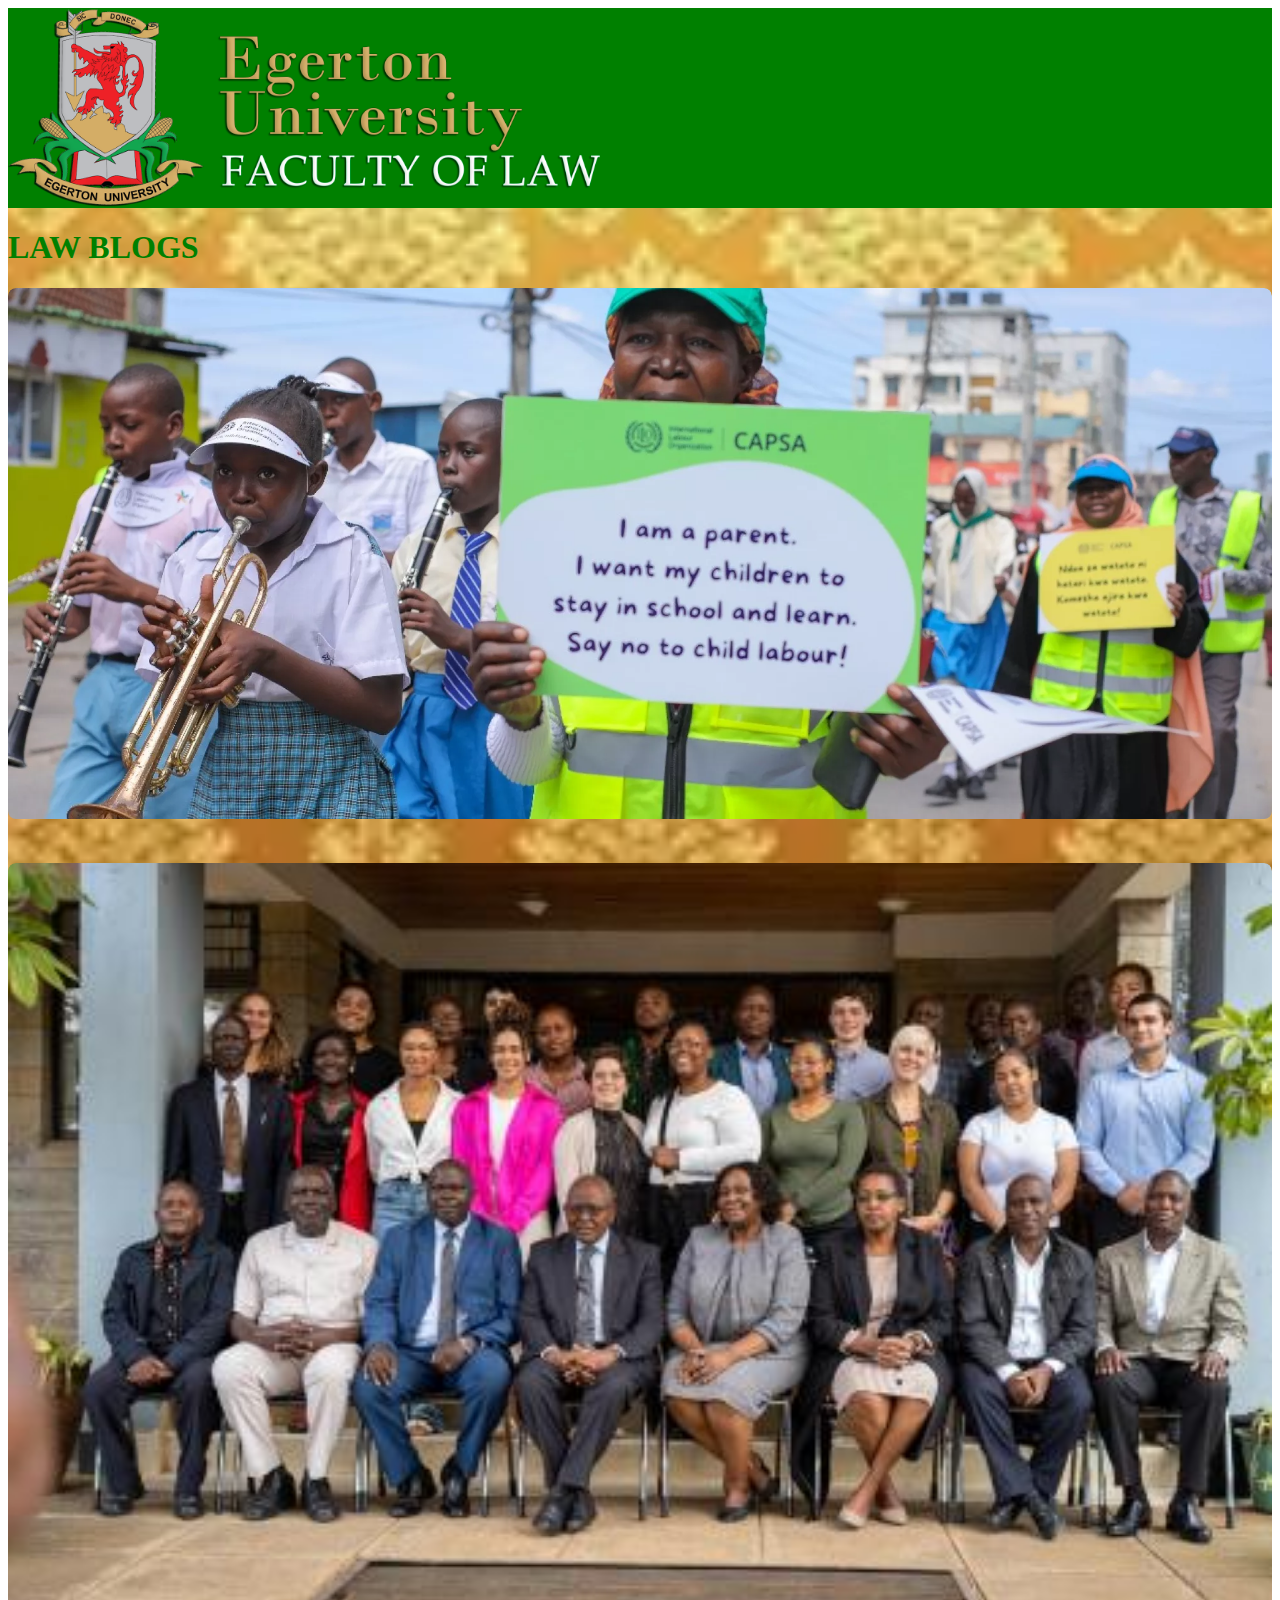
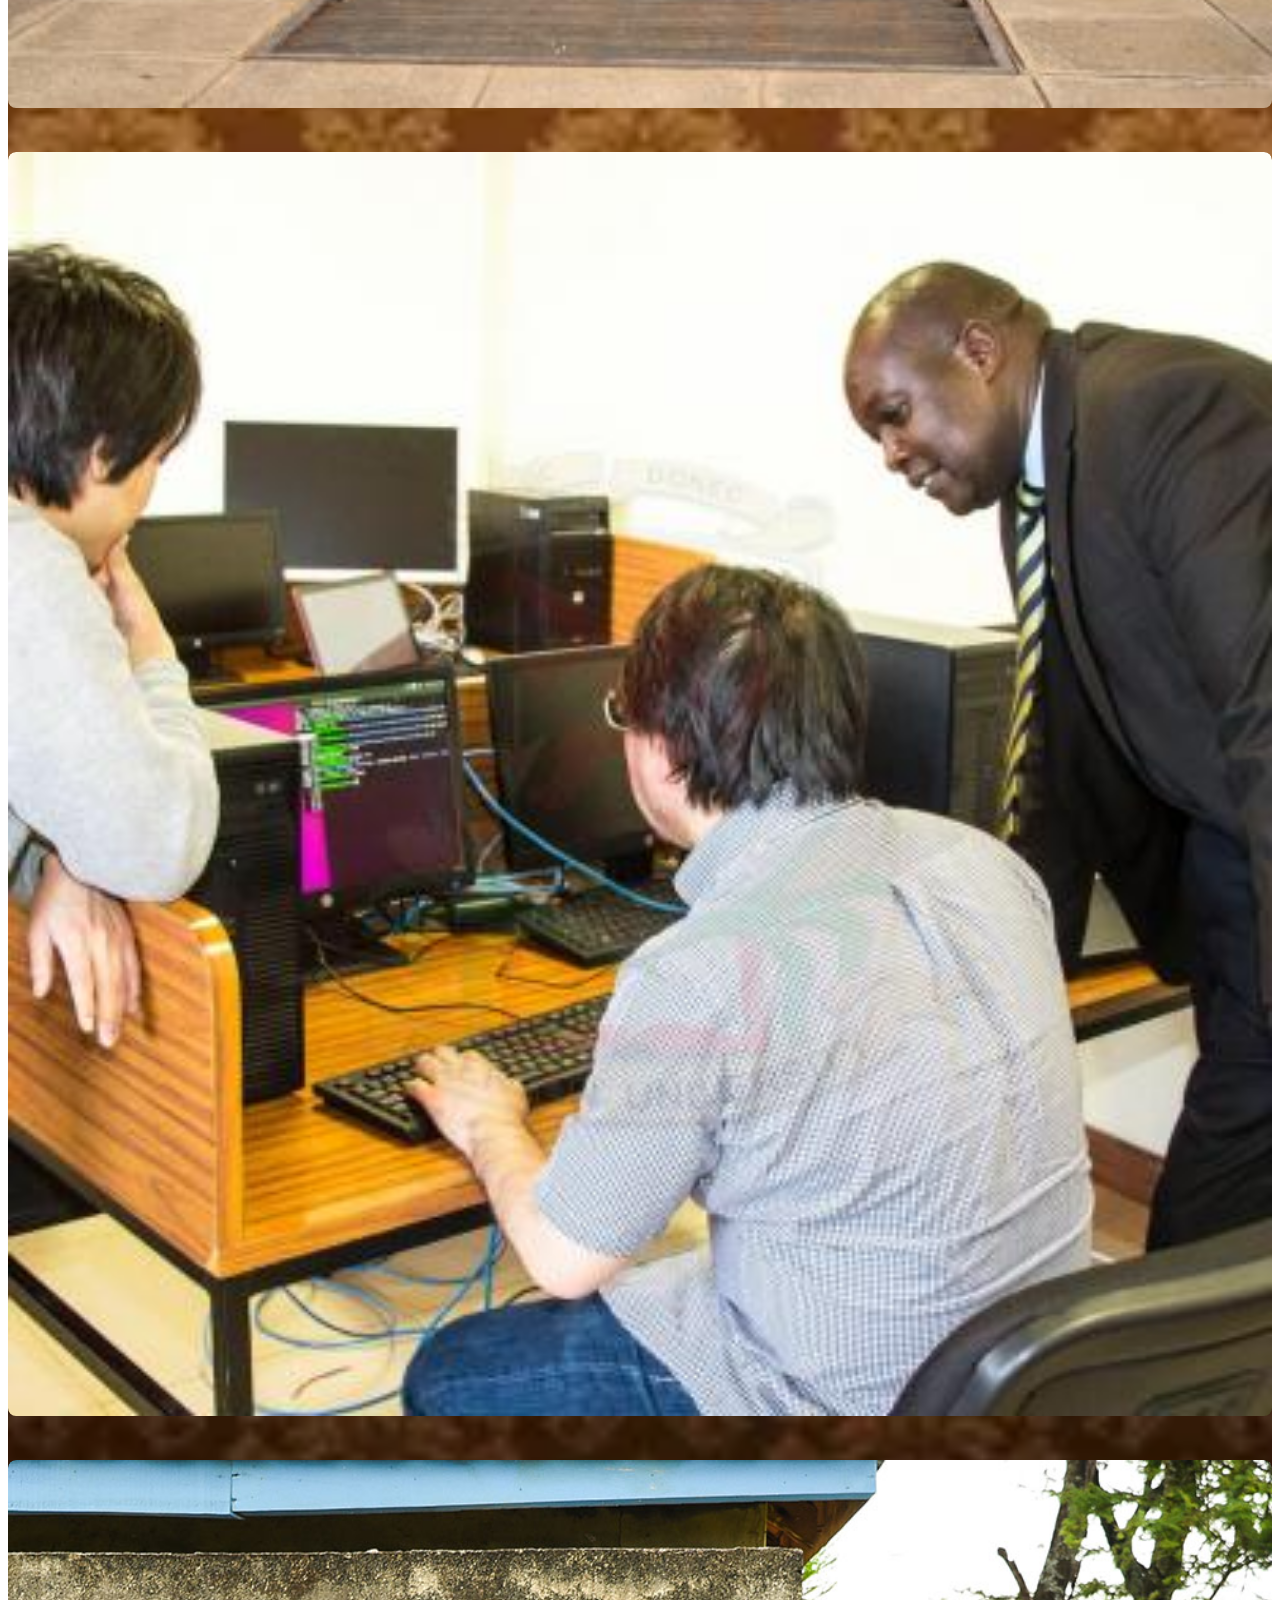
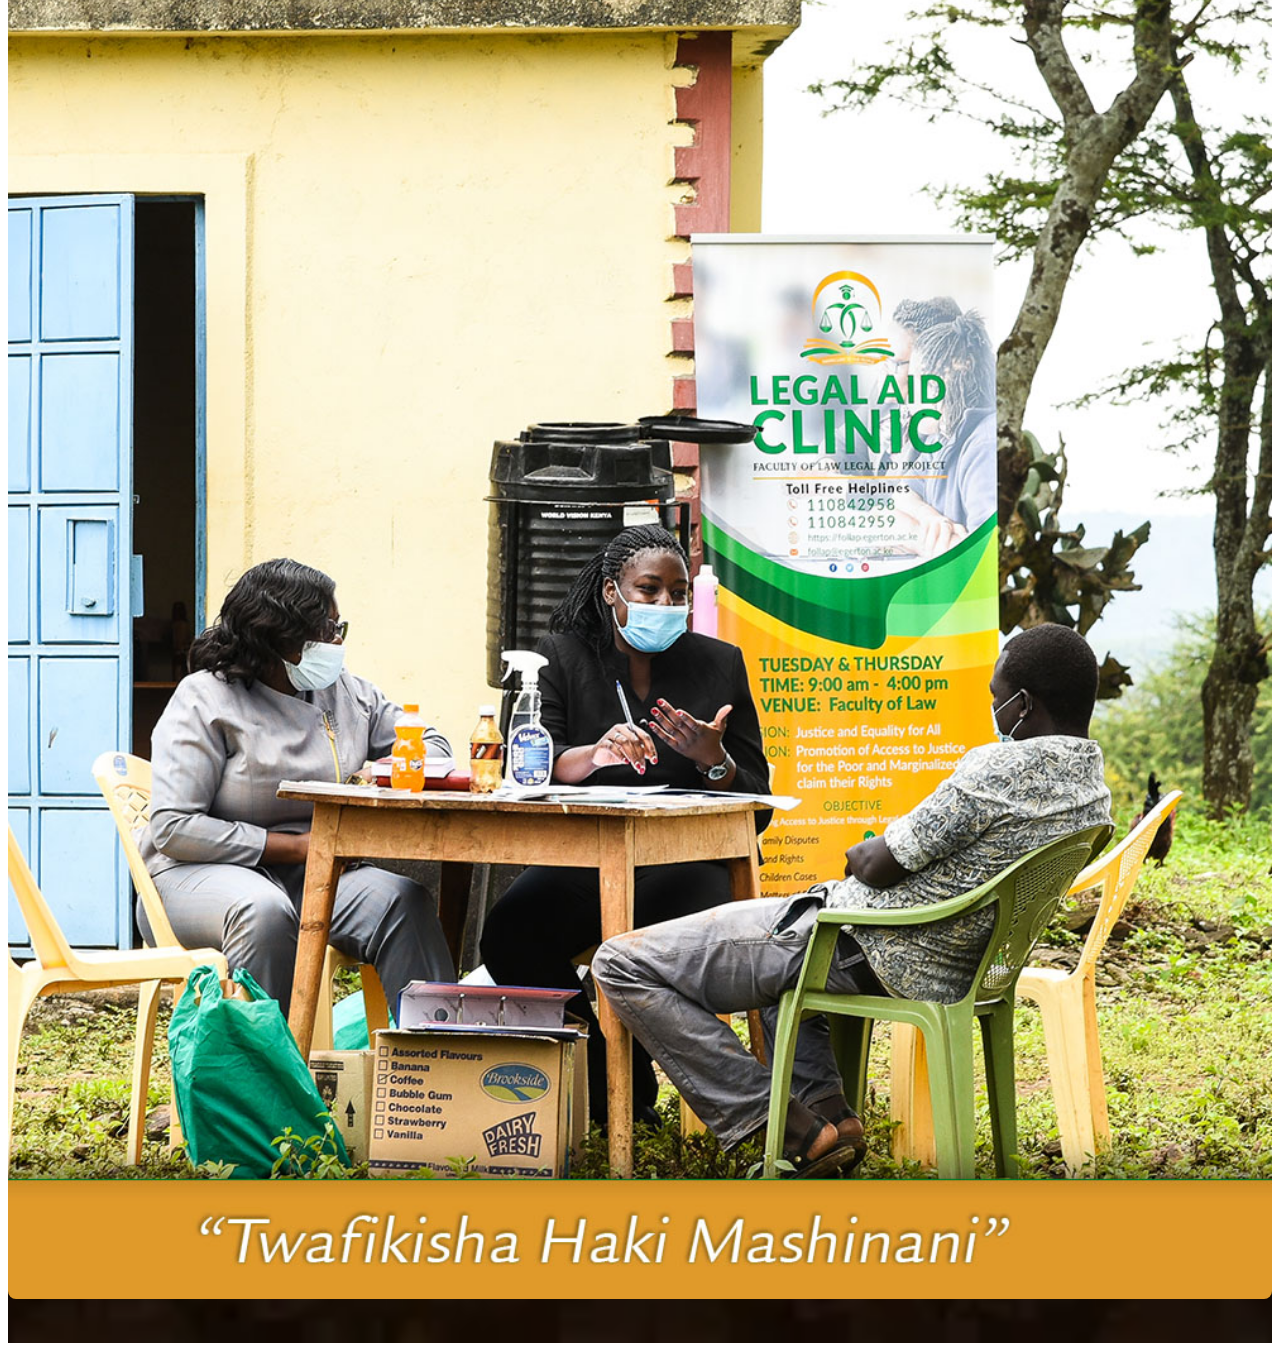
==== sam blogs/index.html @ d54a8dd1 "Add files via upload" ====
<!DOCTYPE html>
<html lang="en">
<head>
    <meta charset="UTF-8">
    <meta name="viewport" content="width=device-width, initial-scale=1.0">
    <link rel="stylesheet" href="/bootstrap-5.3.3-dist/css/bootstrap.css">
    <link rel="stylesheet" href="style.css">
    <title>Blogs</title>
</head>
<body>
    
    <div class="background1">
        <div class="wrapper">
        <div class="text-box">
            <div class="main">
        <div class="icon">
            <img src="logis.png">
        </div>
        </div>
        </div>
        </div>
    <H1>LAW BLOGS</H1>

    <div class="container md">
        <div class="row"> 
            <!--image-->
            <div class="col-md-6">
                <div class="thumbnail-container">
                    <img src="Child Labour.jpg" alt="thumbnail">
                    <div class="hover-text"><a href="labour.html">In Kenya, the Government has developed and adopted policies and enacted laws to protect children.</a> </div>
                </div>
            </div>

            <div class="col-md-6">
                <div class="thumbnail-container">
                    <img src="uni.jpg" alt="thumbnail">
                    <div class="hover-text"><a href="unicef.html">UNICEF approach on issue about child labour can be seen as it works with the Kenyan government to advocate for......</a> </div>
                </div>
            </div>

            <div class="col-md-6">
                <div class="thumbnail-container">
                    <img src="learning.jpg" alt="thumbnail">
                    <div class="hover-text"><a href="research.html">In accordance to the Basic Education Act (2013), Research has shown that access to free primary education.....</a> </div>
                </div>
            </div>

            <div class="col-md-6">
                <div class="thumbnail-container">
                    <img src="free.jpg" alt="thumbnail">
                    <div class="hover-text"><a href="mental.html">The Children Act (2001,) which was revised in 2022 serves as the primary legislative framework protecting children’s rights in Kenya</a> </div>
                </div>
            </div>

        </div>
    </div>

    </div>
<script src="/bootstrap-5.3.3-dist/js/bootstrap.js"></script>


</body>
</html>
---- sam blogs/style.css ----
.hover-text {
    position:absolute;
    bottom: 10px;
    background: rgba(0, 0, 0, 0.7);
    color: rgb(238, 11, 11);
    width: 100%;
    text-align:inherit;
    font-size: 20px;
    opacity: 0;
    transition: opacity 0.8s ease-in-out;
}
.thumbnail-container.hover-text{
    position:absolute;
}
.thumbnail-container:hover .hover-text {
    opacity: 3;
    color: rgb(206, 5, 5);
}
.hover-text a:hover{
    color: red;
}
.thumbnail-container {
    position: relative;
    overflow: auto;
    border-radius: 8px;
    width: 100%;
    height: 100%;
    padding-left: 0px;
    margin-left: 0px;
    padding-bottom: 40px;
}

.thumbnail-container img {
    width: 100%;
    height: 100%;
    object-fit: cover;
    border-radius: 8px;
    align-content: left;
}

.extra {
font-family:'Times New Roman', Times, serif;
padding-bottom:;
font-size: 25px;
text-align: center;
padding-top:;
padding:70px;
}

.background {
background-size: cover;
background-position: center;
height: 100%;
width: 100%;
background-image: url(bisque.avif);

}

.background1{
    background-size: cover;
    background-position: center;
    height: 100%;
    width: 100%;
    background-image:url(brown.jpg) ;
    }

.background1 H1 {
    color: green;

}

.extra div {
    padding-bottom: 20px;
}


.icon img{
  width: 600px;
  float: left;
  height: 200px;
  background-color:
}


.text-box{
    background-color: green;
    height: 200px;
    width:100%;
  }
  .main{
    width: 100px;
    min-height: 20vh;
    position:relative;
      
  }
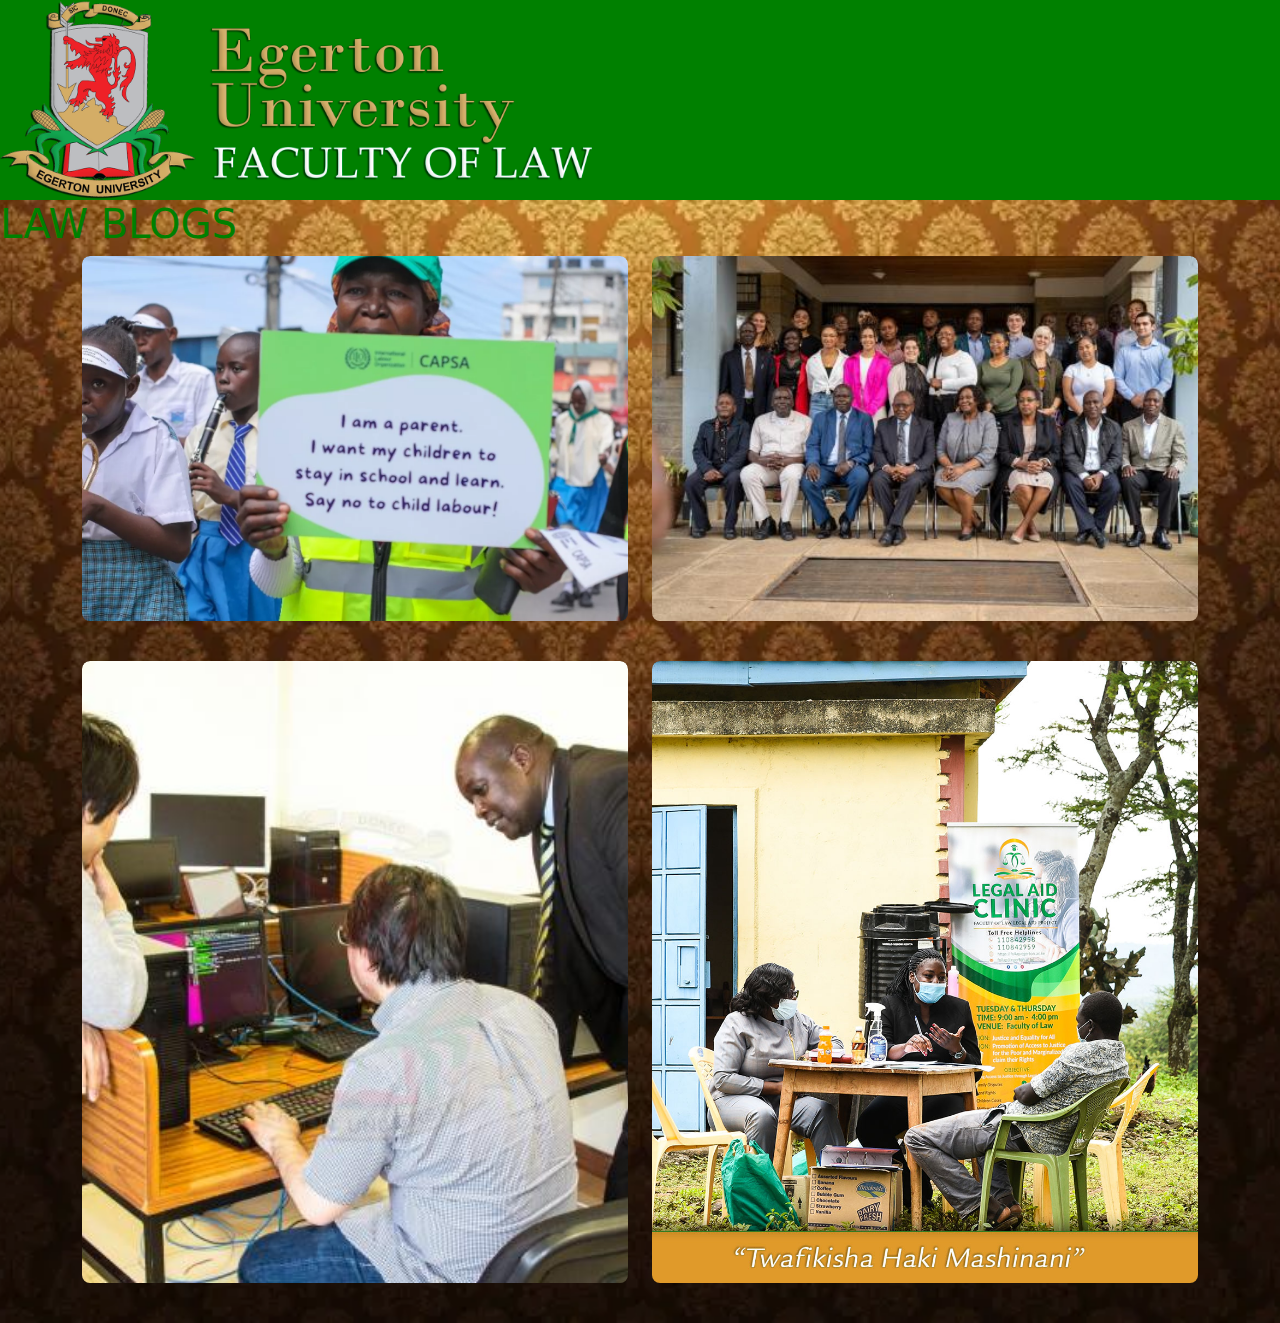
==== commit 13f2643f: "Update index.html" ====
--- a/sam blogs/index.html
+++ b/sam blogs/index.html
@@ -3,7 +3,7 @@
 <head>
     <meta charset="UTF-8">
     <meta name="viewport" content="width=device-width, initial-scale=1.0">
-    <link rel="stylesheet" href="/bootstrap-5.3.3-dist/css/bootstrap.css">
+    <link rel="stylesheet" href="./bootstrap-5.3.3-dist/css/bootstrap.css">
     <link rel="stylesheet" href="style.css">
     <title>Blogs</title>
 </head>
@@ -60,4 +60,4 @@
 
 
 </body>
-</html>+</html>
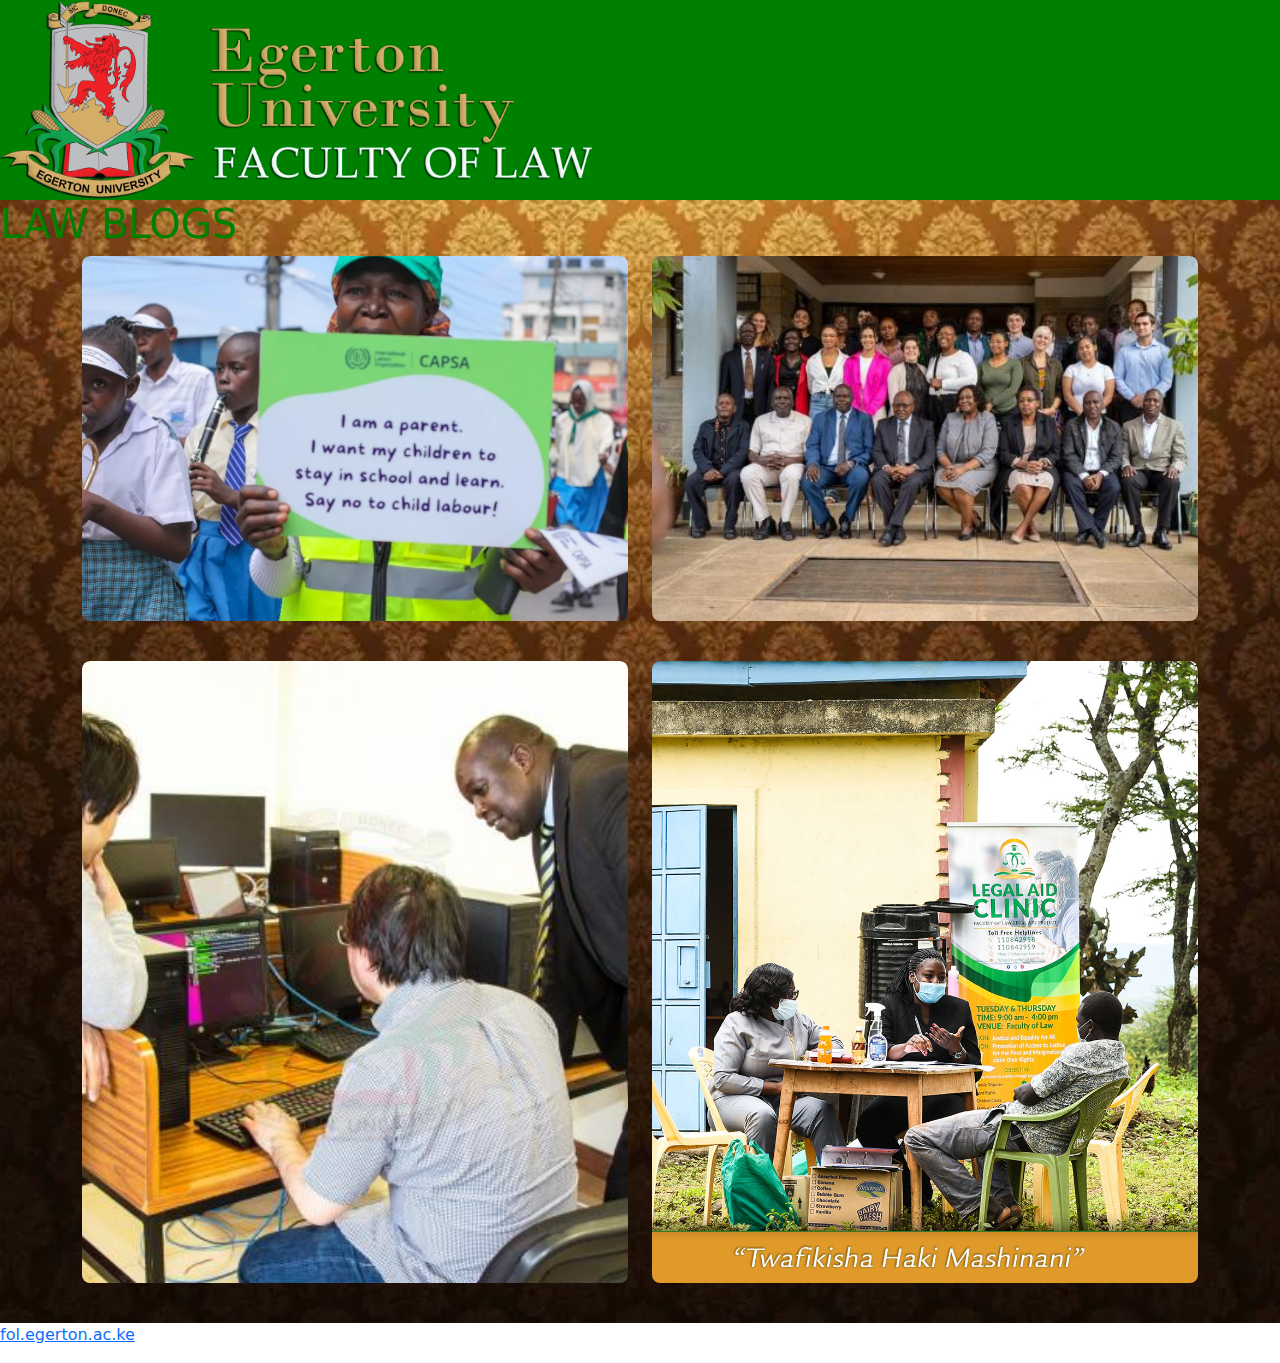
==== commit c8e1585e: "Update index.html" ====
--- a/sam blogs/index.html
+++ b/sam blogs/index.html
@@ -57,7 +57,7 @@
 
     </div>
 <script src="/bootstrap-5.3.3-dist/js/bootstrap.js"></script>
-
+<p> <a href="index.html">fol.egerton.ac.ke</a> </p>
 
 </body>
 </html>
